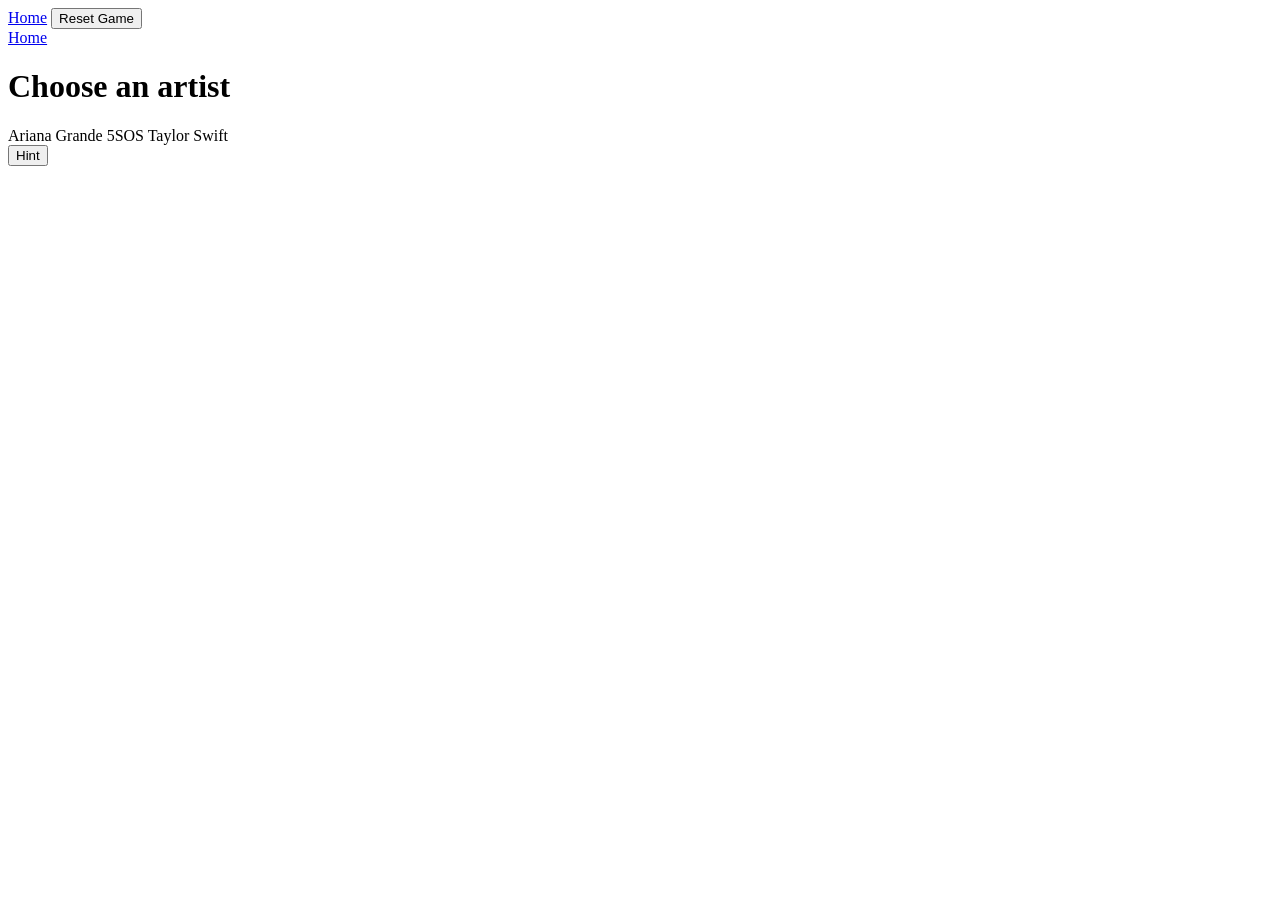
==== gamePage.htm @ 6c72f4f6 "Create gamePage.htm" ====
<!DOCTYPE html>
<html lang="en">
<head>
    <meta charset="UTF-8">
    <meta name="viewport" content="width=device-width, initial-scale=1.0">
    <link rel="stylesheet" href="./styles/gamePagestyle.css">
    <title>TUNELY In Session!</title>
</head>
<body>
    <a href="./index.html" id="homeBtn" class="button">Home</a>

    <button id="resetBtn" class="button">Reset Game</button>

    <!-- Artist Choices -->
    <div class="choice-overlay" id="choiceOverlay">
      <a href="./index.html" id="homeBtn" class="button">Home</a>
      <div class="artists">
          <h1>Choose an artist</h1>
          <a class="artistBtn" onclick="selectArtist('Ariana Grande')">Ariana Grande</a>
          <a class="artistBtn" onclick="selectArtist('5SOS')">5SOS</a>
          <a class="artistBtn" onclick="selectArtist('Taylor Swift')">Taylor Swift</a>
      </div>
    </div>

    <!-- Game Board -->
    <div id="gameBoard"></div>
    <div id="keyboard"></div>
    
    <!-- Hint Button -->
    <button id="hintBtn" class="button disabled" type="button">Hint<span id="hintTimer"></span></button>
    <div id="hintBox"></div>

    <!-- Notification/Message Overlay -->
    <div id="customOverlay" class="overlay" style="display: none;">
        <div class="overlay-content">
          <p id="overlayMessage"></p>
          <div class="overlay-buttons">
            <button id="overlayHomeBtn">Home</button>
            <button id="overlayPlayAgainBtn" style="display: none;">Play Again</button>
            <button id="overlayCloseBtn" style="display: none">Close</button>
          </div>
        </div>
    </div>

    <!-- Reset Confirmation Overlay -->
    <div class="overlay" id="confirmResetOverlay" style="display: none;">
      <div class="overlay-content">
        <p>This will clear your selected artist and hint usage. Are you sure you want to restart?</p>
        <div class="overlay-buttons">
          <button id="confirmResetBtn">Yes, Reset</button>
          <button id="cancelResetBtn">Cancel</button>
        </div>
      </div>
    </div>

    <script src="./scripts/index.js?v=3"></script>
</body>
</html>
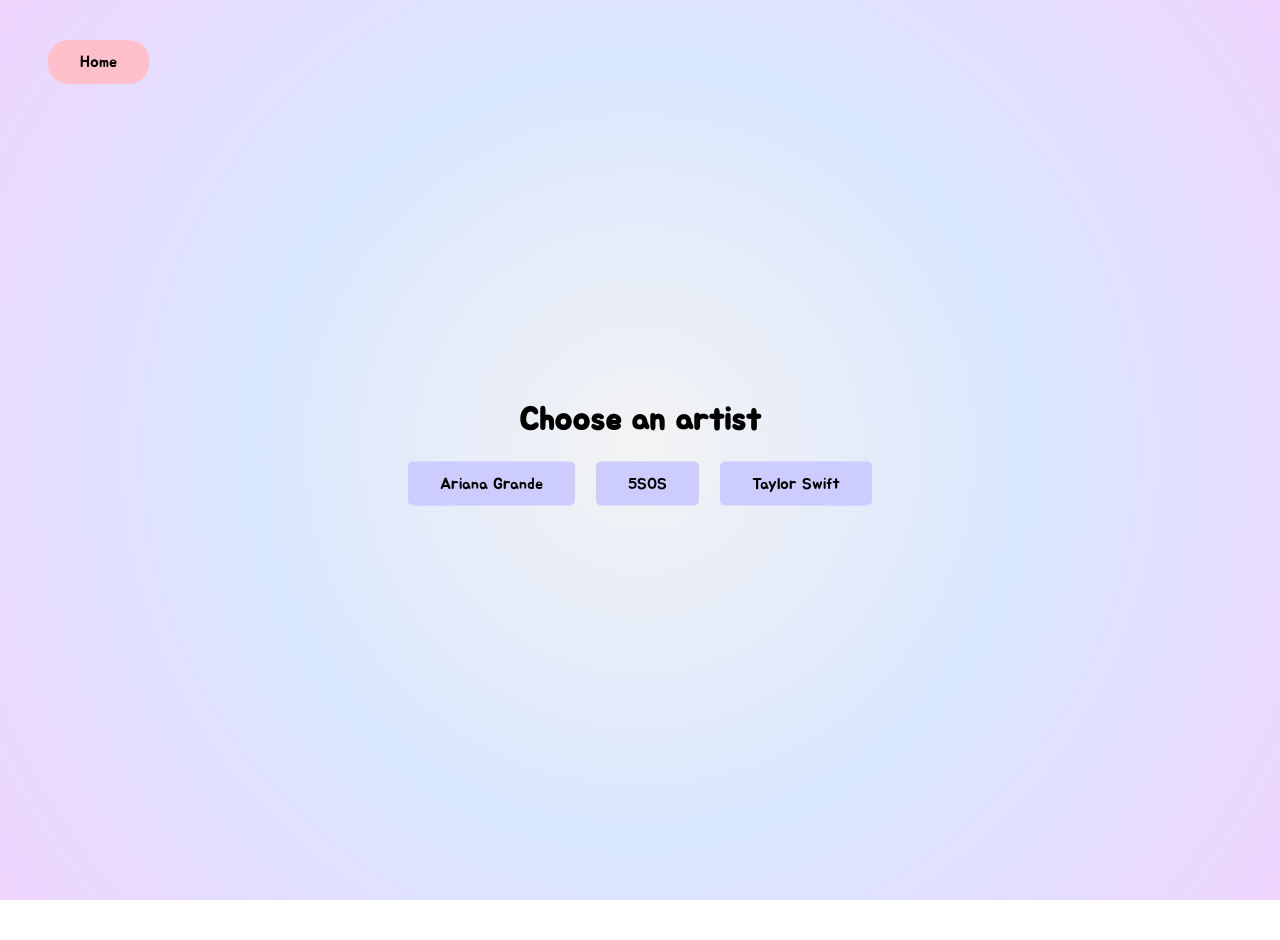
==== commit c2c4672d: "Load offline word validation" ====
--- a/gamePage.htm
+++ b/gamePage.htm
@@ -53,6 +53,7 @@
       </div>
     </div>
 
-    <script src="./scripts/index.js?v=3"></script>
+    <script src="./scripts/words.js?v=1"></script>
+    <script src="./scripts/index.js?v=5"></script>
 </body>
 </html>
--- a/styles/gamePagestyle.css
+++ b/styles/gamePagestyle.css
@@ -0,0 +1,357 @@
+@import url('https://fonts.googleapis.com/css2?family=Jua&display=swap');
+
+html {
+  height: 100%;
+  background:
+    radial-gradient(at 20% 10%, #d9e7ff 0%, transparent 60%),
+    radial-gradient(at 80% 0%, #efd5ff 0%, transparent 60%),
+    radial-gradient(at 50% 100%, #f3f3f3 0%, transparent 70%);
+  background-blend-mode: screen;
+  background-repeat: no-repeat;
+  background-size: cover;
+  text-align: center;
+}
+
+body {
+  min-height: 100vh;
+  margin: 0;
+  font-family: "Jua", sans-serif;
+}
+
+.button {
+    display: inline-block;
+    border: none;
+    border-radius: 20px;
+    padding: 0.75rem 2rem;
+    margin: 0 0.5rem;
+    font-size: 1rem;
+    cursor: pointer;
+    text-decoration: none;
+    color: inherit;
+}
+
+#homeBtn {
+    background-color: lightblue;
+    position: fixed;
+    top: 20px;
+    left: 20px;
+}
+
+#homeBtn:hover {
+    filter: brightness(110%);
+    transform: scale(1.1);
+}
+
+#resetBtn {
+    position: fixed;
+    background-color: rgb(241, 117, 117);
+    top: 40px;
+    right: 40px;
+    z-index: 9999;
+    font-family: inherit;
+}
+
+#resetBtn:hover {
+    filter: brightness(90%);
+    transform: scale(1.1);
+}
+
+#choiceOverlay {
+  position: fixed;
+  z-index: 9999;
+  pointer-events: auto;
+  top: 0;
+  left: 0;
+  width: 100%;
+  height: 100%;
+  background: radial-gradient(circle at center, #f3f3f3, #d9e7ff, #efd5ff);
+  background-size: cover;
+}
+
+.artists {
+  position: absolute;
+  top: 50%;
+  left: 50%;
+  transform: translate(-50%, -50%);
+  padding: 50px;
+}
+
+.artistBtn {
+  background-color: #ccccff;
+  display: inline-block;
+  border-radius: 5px;
+  padding: 0.75rem 2rem;
+  margin: 0 0.5rem 1rem 0.5rem;
+  font-size: 1rem;
+  cursor: pointer;
+  text-decoration: none;
+  color: inherit;
+}
+
+.artistBtn:hover {
+  transform: scale(1.1);
+  filter: brightness(110%);
+}
+
+#homeBtn {
+  background-color: pink;
+  position: fixed;
+  top: 40px;
+  left: 40px;
+}
+
+#homeBtn:hover {
+  filter: brightness(110%);
+}
+
+#gameBoard {
+    margin-top: 40px;
+    display: flex;
+    flex-direction: column;
+    align-items: center;
+    gap: 10px;
+  }
+  
+  .row {
+    display: flex;
+    gap: 10px;
+  }
+
+#keyboard {
+  display: flex;
+  flex-direction: column;
+  align-items: center;
+  gap: 6px;
+  margin-top: 20px;
+}
+
+.keyboard-row {
+  display: flex;
+  gap: 6px;
+}
+
+.key {
+  padding: 20px 20px;
+  font-size: 1rem;
+  border: none;
+  border-radius: 5px;
+  background-color: #d3d6da;
+  cursor: pointer;
+  font-family: inherit;
+  text-transform: uppercase;
+  transition: all 0.2s ease;
+}
+
+.special-key {
+  background-color: lightblue;
+}
+
+.key:hover {
+  filter: brightness(90%);
+  transform: scale(1.1);
+}
+
+/* Colour Code Keyboard */
+.key.correct {
+  background-color: #6aaa64;
+  color: white;
+}
+
+.key.present {
+  background-color: #ffbf2a;
+  color: white;
+}
+
+.key.absent {
+  background-color: #ff6060;
+  color: white;
+}
+
+
+/* Tiles Styling */
+.tile {
+  width: 40px;
+  height: 40px;
+  perspective: 1000px;
+  display: inline-block;
+}
+
+.tile-inner {
+  position: relative;
+  width: 100%;
+  height: 100%;
+  transform-style: preserve-3d;
+  transition: transform 0.6s ease;
+}
+
+
+/* Tile Flip Animation */
+.tile.flip .tile-inner {
+  transform: rotateX(180deg);
+}
+
+.tile-front,
+.tile-back {
+  position: absolute;
+  width: 100%;
+  height: 100%;
+  backface-visibility: hidden;
+  display: flex;
+  align-items: center;
+  justify-content: center;
+  font-size: 24px;
+  font-weight: bold;
+  border: 2px solid #ccc;
+  box-sizing: border-box;
+}
+
+.tile-front {
+  background-color: white;
+}
+
+.tile-back {
+  transform: rotateX(180deg);
+  background-color: white; /* default, will be overridden by result classes */
+}
+
+/* Result colors */
+.tile-back.correct {
+  background-color: #6aaa64;
+  color: white;
+}
+
+.tile-back.present {
+  background-color: #ffbf2a;
+  color: white;
+}
+
+.tile-back.absent {
+  background-color: #ff6060;
+  color: white;
+}
+
+#hintBox {
+  position: fixed;
+  top: 70px;
+  left: 20px;
+  max-width: 250px;
+  padding: 1rem;
+  background-color: #fff;
+  border: 2px solid #333;
+  border-radius: 10px;
+  font-size: 0.9rem;
+  font-style: italic;
+  color: #333;
+  box-shadow: 2px 2px 6px rgba(0, 0, 0, 0.2);
+  display: none; /* Hidden until hint is shown */
+  z-index: 9999;
+}
+
+#hintBtn {
+  background-color: pink;
+  position: fixed;
+  top: 100px;
+  left: 40px;
+  font-family: inherit;
+}
+
+#hintBtn:hover {
+  transform: scale(1.1);
+  filter: brightness(110%);
+}
+
+#hintBtn.disabled {
+  opacity: 0.5;
+  pointer-events: none;
+  cursor: default;
+}
+
+#hintTimer {
+  margin-left: 0.5rem;
+  font-size: 0.9rem;
+  color: #444;
+}
+
+.notification {
+  position: fixed;
+  background-color: #c6dcc9;
+  color: #5c655d;
+  top: 25%;
+  left: 0;
+  right: 0;
+  width: fit-content;
+  margin: 0 auto;
+  padding: 0.75rem 1.5rem;
+  border-radius: 5px;
+  border: 2px solid #5c655d;
+  z-index: 9999;
+  opacity: 1;
+  transition: opacity 0.5s ease;
+}
+
+.notification.fade-out {
+  opacity: 0;
+}
+
+@keyframes shake {
+  0% { transform: translateX(0); }
+  20% { transform: translateX(-4px); }
+  40% { transform: translateX(4px); }
+  60% { transform: translateX(-4px); }
+  80% { transform: translateX(4px); }
+  100% { transform: translateX(0); }
+}
+
+.notification.shake {
+  animation: shake 0.4s ease;
+}
+
+.overlay {
+  position: fixed;
+  top: 0;
+  left: 0;
+  width: 100%;
+  height: 100%;
+  background-color: rgba(0, 0, 0, 0.6);
+  display: flex;
+  align-items: center;
+  justify-content: center;
+  z-index: 99999;
+}
+
+.overlay-content {
+  background-color: white;
+  padding: 2rem;
+  border-radius: 12px;
+  max-width: 400px;
+  text-align: center;
+  font-size: 1.2rem;
+  box-shadow: 0 4px 20px rgba(0, 0, 0, 0.3);
+  position: relative;
+}
+
+.overlay-buttons {
+  margin-top: 1.5rem;
+  display: flex;
+  justify-content: center;
+  gap: 1rem;
+}
+
+.overlay-buttons button {
+  padding: 0.5rem 1.5rem;
+  font-family: inherit;
+  border: none;
+  border-radius: 8px;
+  font-size: 1rem;
+  cursor: pointer;
+  background-color: lightblue;
+}
+
+#overlayHomeBtn {
+  background-color: lightgray;
+}
+
+.overlay-buttons button:hover {
+  transform: scale(1.1);
+  filter: brightness(110%);
+}
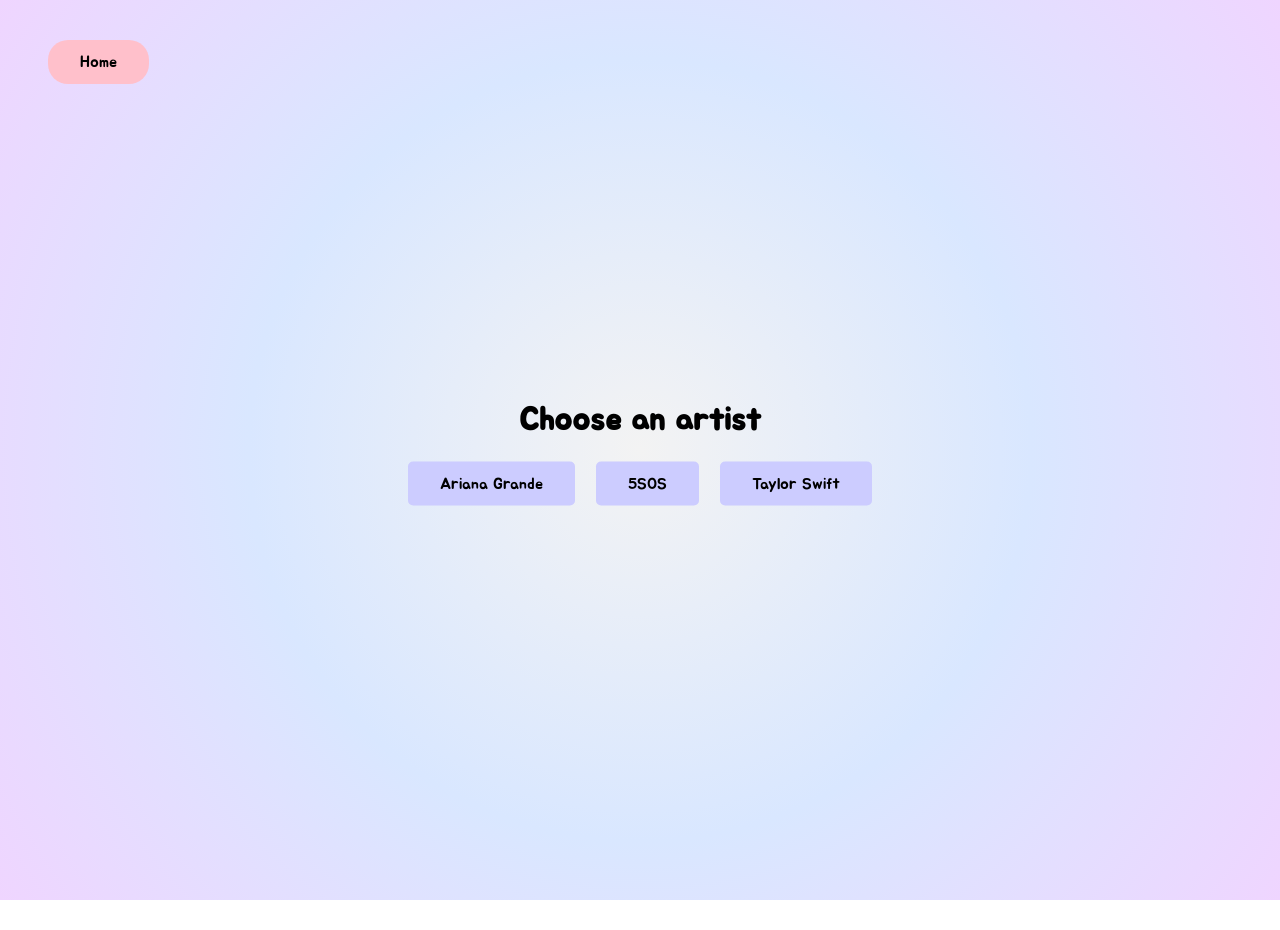
==== commit f44e7393: "Refresh game script for artist chooser fix" ====
--- a/gamePage.htm
+++ b/gamePage.htm
@@ -3,7 +3,7 @@
 <head>
     <meta charset="UTF-8">
     <meta name="viewport" content="width=device-width, initial-scale=1.0">
-    <link rel="stylesheet" href="./styles/gamePagestyle.css">
+    <link rel="stylesheet" href="./styles/gamePagestyle.css?v=2">
     <title>TUNELY In Session!</title>
 </head>
 <body>
@@ -21,6 +21,9 @@
           <a class="artistBtn" onclick="selectArtist('Taylor Swift')">Taylor Swift</a>
       </div>
     </div>
+
+    <!-- Selected Artist -->
+    <h1 id="artistTitle" aria-live="polite"></h1>
 
     <!-- Game Board -->
     <div id="gameBoard"></div>
@@ -54,6 +57,6 @@
     </div>
 
     <script src="./scripts/words.js?v=1"></script>
-    <script src="./scripts/index.js?v=5"></script>
+    <script src="./scripts/index.js?v=7"></script>
 </body>
 </html>
--- a/styles/gamePagestyle.css
+++ b/styles/gamePagestyle.css
@@ -104,8 +104,15 @@
   filter: brightness(110%);
 }
 
+#artistTitle {
+  margin: 30px auto 16px;
+  font-size: 1.75rem;
+  line-height: 1.2;
+  color: #333;
+}
+
 #gameBoard {
-    margin-top: 40px;
+    margin-top: 0;
     display: flex;
     flex-direction: column;
     align-items: center;
